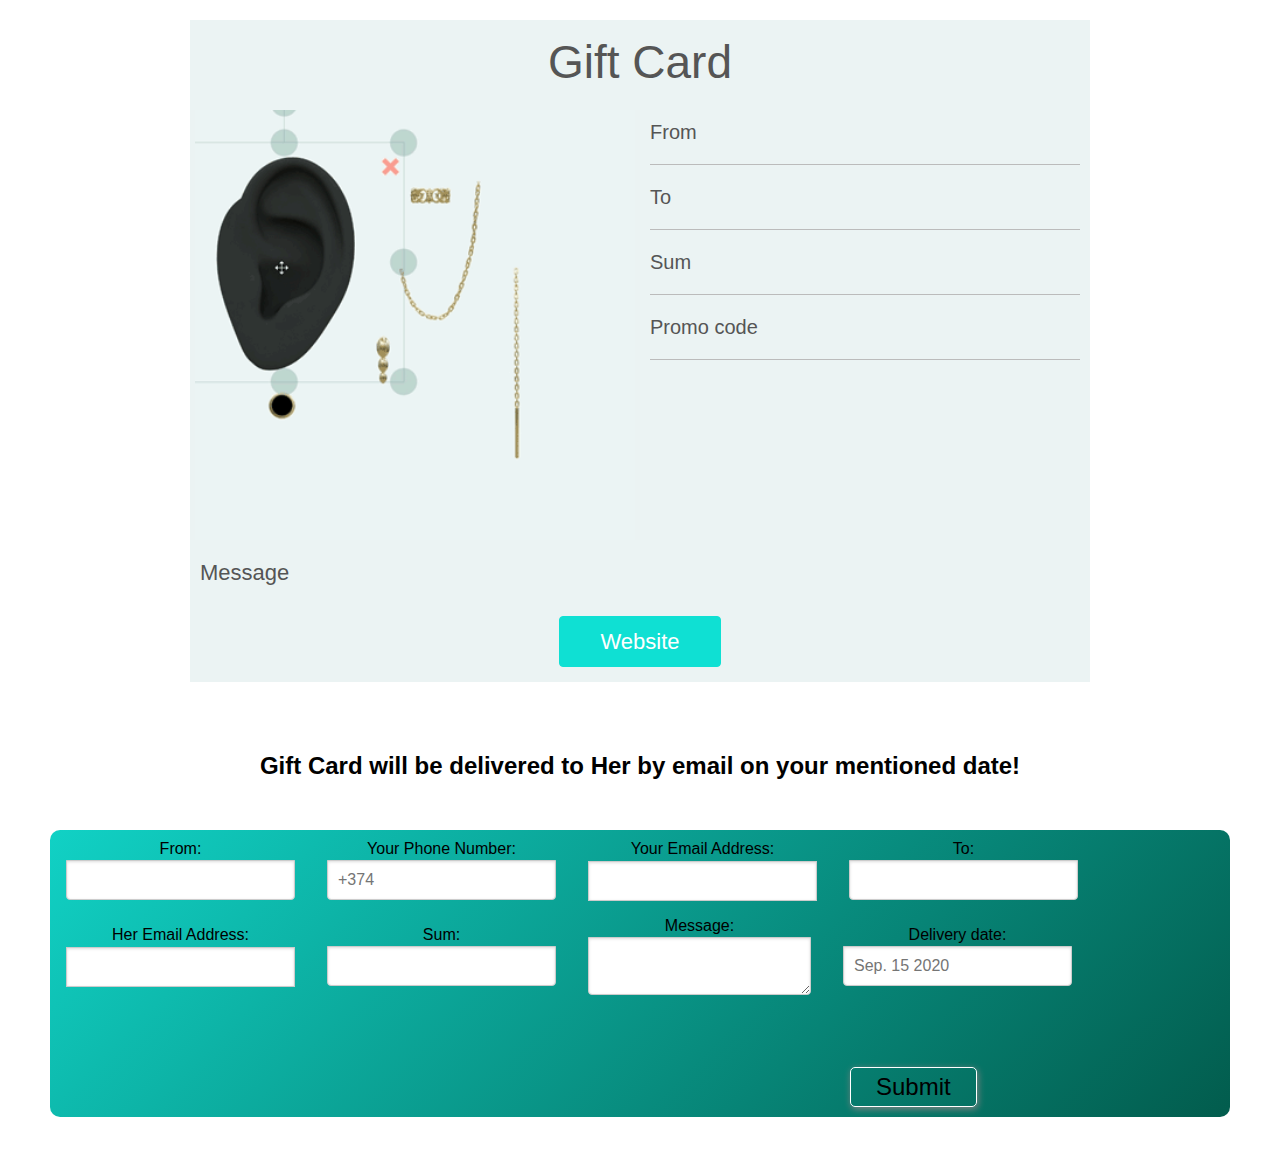
==== giftcard.html @ f05eaa5f "o" ====
<html xmlns="http://www.w3.org/1999/xhtml" xmlns:o="urn:schemas-microsoft-com:office:office"
    xmlns:v="urn:schemas-microsoft-com:vml">

<head>
    <!--[if gte mso 9]><xml><o:OfficeDocumentSettings><o:AllowPNG/><o:PixelsPerInch>96</o:PixelsPerInch></o:OfficeDocumentSettings></xml><![endif]-->
    <meta content="text/html; charset=utf-8" http-equiv="Content-Type">
    <meta content="width=device-width" name="viewport">
    <!--[if !mso]><!-->
    <meta content="IE=edge" http-equiv="X-UA-Compatible">
    <link rel="shortcut icon" type="image/png" href="image/logo1.png">
    <!--<![endif]-->
    <title>Gift Card</title>
    <!--[if !mso]><!-->
    <!--<![endif]-->
    <style type="text/css">
        body {
            margin: 0;
            padding: 0;
        }

        table,
        td,
        tr {
            vertical-align: top;
            border-collapse: collapse;
        }

        * {
            line-height: inherit;
        }

        a[x-apple-data-detectors=true] {
            color: inherit !important;
            text-decoration: none !important;
        }
    </style>
    <style id="media-query" type="text/css">
        @media (max-width: 920px) {

            .block-grid,
            .col {
                min-width: 320px !important;
                max-width: 100% !important;
                display: block !important;
            }

            .block-grid {
                width: 100% !important;
            }

            .col {
                width: 100% !important;
            }

            .col>div {
                margin: 0 auto;
            }

            img.fullwidth,
            img.fullwidthOnMobile {
                max-width: 100% !important;
            }

            .no-stack .col {
                min-width: 0 !important;
                display: table-cell !important;
            }

            .no-stack.two-up .col {
                width: 50% !important;
            }

            .no-stack .col.num4 {
                width: 33% !important;
            }

            .no-stack .col.num8 {
                width: 66% !important;
            }

            .no-stack .col.num4 {
                width: 33% !important;
            }

            .no-stack .col.num3 {
                width: 25% !important;
            }

            .no-stack .col.num6 {
                width: 50% !important;
            }

            .no-stack .col.num9 {
                width: 75% !important;
            }

            .video-block {
                max-width: none !important;
            }

            .mobile_hide {
                min-height: 0px;
                max-height: 0px;
                max-width: 0px;
                display: none;
                overflow: hidden;
                font-size: 0px;
            }

            .desktop_hide {
                display: block !important;
                max-height: none !important;
            }
        }
    </style>
</head>

<body class="clean-body"
    style="margin: 20px 0px 0px 0px ; padding: 0; -webkit-text-size-adjust: 100%; background-color: transparent;">
    <!--[if IE]><div class="ie-browser"><![endif]-->
    <table bgcolor="transparent" cellpadding="0" cellspacing="0" class="nl-container" role="presentation"
        style="table-layout: fixed; vertical-align: top; min-width: 320px; Margin: 0 auto; border-spacing: 0; border-collapse: collapse; mso-table-lspace: 0pt; mso-table-rspace: 0pt; background-color: transparent; width: 100%;"
        valign="top" width="100%">
        <tbody>
            <tr style="vertical-align: top;" valign="top">
                <td style="word-break: break-word; vertical-align: top;" valign="top">
                    <!--[if (mso)|(IE)]><table width="100%" cellpadding="0" cellspacing="0" border="0"><tr><td align="center" style="background-color:transparent"><![endif]-->
                    <div style="background-color:transparent;">
                        <div class="block-grid"
                            style="Margin: 0 auto; min-width: 320px; max-width: 900px; overflow-wrap: break-word; word-wrap: break-word; word-break: break-word; background-color: #ebf3f3;">
                            <div style="border-collapse: collapse;display: table;width: 100%;background-color:#ebf3f3;">
                                <!--[if (mso)|(IE)]><table width="100%" cellpadding="0" cellspacing="0" border="0" style="background-color:transparent;"><tr><td align="center"><table cellpadding="0" cellspacing="0" border="0" style="width:900px"><tr class="layout-full-width" style="background-color:#ebf3f3"><![endif]-->
                                <!--[if (mso)|(IE)]><td align="center" width="900" style="background-color:#ebf3f3;width:900px; border-top: 0px solid transparent; border-left: 0px solid transparent; border-bottom: 0px solid transparent; border-right: 0px solid transparent;" valign="top"><table width="100%" cellpadding="0" cellspacing="0" border="0"><tr><td style="padding-right: 0px; padding-left: 0px; padding-top:5px; padding-bottom:5px;"><![endif]-->
                                <div class="col num12"
                                    style="min-width: 320px; max-width: 900px; display: table-cell; vertical-align: top; width: 900px;">
                                    <div style="width:100% !important;">
                                        <!--[if (!mso)&(!IE)]><!-->
                                        <div
                                            style="border-top:0px solid transparent; border-left:0px solid transparent; border-bottom:0px solid transparent; border-right:0px solid transparent; padding-top:5px; padding-bottom:5px; padding-right: 0px; padding-left: 0px;">
                                            <!--<![endif]-->
                                            <!--[if mso]><table width="100%" cellpadding="0" cellspacing="0" border="0"><tr><td style="padding-right: 10px; padding-left: 10px; padding-top: 10px; padding-bottom: 10px; font-family: Arial, sans-serif"><![endif]-->
                                            <div
                                                style="color:#555555;font-family:Arial, Helvetica Neue, Helvetica, sans-serif;line-height:1.2;padding-top:10px;padding-right:10px;padding-bottom:10px;padding-left:10px;">
                                                <div
                                                    style="line-height: 1.2; font-size: 12px; color: #555555; font-family: Arial, Helvetica Neue, Helvetica, sans-serif; mso-line-height-alt: 14px;">
                                                    <p
                                                        style="font-size: 46px; line-height: 1.2; word-break: break-word; text-align: center; mso-line-height-alt: 55px; margin: 0;">
                                                        <span style="font-size: 46px;">Gift Card</span></p>
                                                </div>
                                            </div>
                                            <!--[if mso]></td></tr></table><![endif]-->
                                            <!--[if (!mso)&(!IE)]><!-->
                                        </div>
                                        <!--<![endif]-->
                                    </div>
                                </div>
                                <!--[if (mso)|(IE)]></td></tr></table><![endif]-->
                                <!--[if (mso)|(IE)]></td></tr></table></td></tr></table><![endif]-->
                            </div>
                        </div>
                    </div>
                    <div style="background-color:transparent;">
                        <div class="block-grid two-up"
                            style="Margin: 0 auto; min-width: 320px; max-width: 900px; overflow-wrap: break-word; word-wrap: break-word; word-break: break-word; background-color: #ebf3f3;">
                            <div style="border-collapse: collapse;display: table;width: 100%;background-color:#ebf3f3;">
                                <!--[if (mso)|(IE)]><table width="100%" cellpadding="0" cellspacing="0" border="0" style="background-color:transparent;"><tr><td align="center"><table cellpadding="0" cellspacing="0" border="0" style="width:900px"><tr class="layout-full-width" style="background-color:#ebf3f3"><![endif]-->
                                <!--[if (mso)|(IE)]><td align="center" width="450" style="background-color:#ebf3f3;width:450px; border-top: 0px solid #26FCB2; border-left: 0px solid #26FCB2; border-bottom: 0px solid #26FCB2; border-right: 0px solid #26FCB2;" valign="top"><table width="100%" cellpadding="0" cellspacing="0" border="0"><tr><td style="padding-right: 5px; padding-left: 5px; padding-top:5px; padding-bottom:5px;"><![endif]-->
                                <div class="col num6"
                                    style="min-width: 320px; max-width: 450px; display: table-cell; vertical-align: top; width: 450px;">
                                    <div style="width:100% !important;">
                                        <!--[if (!mso)&(!IE)]><!-->
                                        <div
                                            style="border-top:0px solid #26FCB2; border-left:0px solid #26FCB2; border-bottom:0px solid #26FCB2; border-right:0px solid #26FCB2; padding-top:5px; padding-bottom:5px; padding-right: 5px; padding-left: 5px;">
                                            <!--<![endif]-->
                                            <div align="center" class="img-container center fixedwidth"
                                                style="padding-right: 0px;padding-left: 0px;">
                                                <!--[if mso]><table width="100%" cellpadding="0" cellspacing="0" border="0"><tr style="line-height:0px"><td style="padding-right: 0px;padding-left: 0px;" align="center"><![endif]--><img
                                                    align="center" alt="Alternate text" border="0"
                                                    class="center fixedwidth" src="image/tutor.gif"
                                                    style="text-decoration: none; -ms-interpolation-mode: bicubic; height: auto; border: 0; width: 100%; max-width: 440px; display: block;"
                                                    title="Alternate text" width="440">
                                                <!--[if mso]></td></tr></table><![endif]-->
                                            </div>
                                            <!--[if (!mso)&(!IE)]><!-->
                                        </div>
                                        <!--<![endif]-->
                                    </div>
                                </div>
                                <!--[if (mso)|(IE)]></td></tr></table><![endif]-->
                                <!--[if (mso)|(IE)]></td><td align="center" width="450" style="background-color:#ebf3f3;width:450px; border-top: 0px solid transparent; border-left: 0px solid transparent; border-bottom: 0px solid transparent; border-right: 0px solid transparent;" valign="top"><table width="100%" cellpadding="0" cellspacing="0" border="0"><tr><td style="padding-right: 0px; padding-left: 0px; padding-top:5px; padding-bottom:5px;"><![endif]-->
                                <div class="col num6"
                                    style="min-width: 320px; max-width: 450px; display: table-cell; vertical-align: top; width: 450px;">
                                    <div style="width:100% !important;">
                                        <!--[if (!mso)&(!IE)]><!-->
                                        <div
                                            style="border-top:0px solid transparent; border-left:0px solid transparent; border-bottom:0px solid transparent; border-right:0px solid transparent; padding-top:5px; padding-bottom:5px; padding-right: 0px; padding-left: 0px;">
                                            <!--<![endif]-->
                                            <!--[if mso]><table width="100%" cellpadding="0" cellspacing="0" border="0"><tr><td style="padding-right: 10px; padding-left: 10px; padding-top: 10px; padding-bottom: 10px; font-family: Arial, sans-serif"><![endif]-->
                                            <div
                                                style="color:#555555;font-family:Arial, Helvetica Neue, Helvetica, sans-serif;line-height:1.2;padding-top:10px;padding-right:10px;padding-bottom:10px;padding-left:10px;">
                                                <div
                                                    style="line-height: 1.2; font-size: 12px; color: #555555; font-family: Arial, Helvetica Neue, Helvetica, sans-serif; mso-line-height-alt: 14px;">
                                                    <p id="from"
                                                        style="font-size: 20px; line-height: 1.2; word-break: break-word; mso-line-height-alt: 24px; margin: 0;">
                                                        <span style="font-size: 20px;">From&nbsp;</span> &nbsp; &nbsp;
                                                    </p>
                                                </div>
                                            </div>
                                            <!--[if mso]></td></tr></table><![endif]-->
                                            <table border="0" cellpadding="0" cellspacing="0" class="divider"
                                                role="presentation"
                                                style="table-layout: fixed; vertical-align: top; border-spacing: 0; border-collapse: collapse; mso-table-lspace: 0pt; mso-table-rspace: 0pt; min-width: 100%; -ms-text-size-adjust: 100%; -webkit-text-size-adjust: 100%;"
                                                valign="top" width="100%">
                                                <tbody>
                                                    <tr style="vertical-align: top;" valign="top">
                                                        <td class="divider_inner"
                                                            style="word-break: break-word; vertical-align: top; min-width: 100%; -ms-text-size-adjust: 100%; -webkit-text-size-adjust: 100%; padding-top: 10px; padding-right: 10px; padding-bottom: 10px; padding-left: 10px;"
                                                            valign="top">
                                                            <table align="center" border="0" cellpadding="0"
                                                                cellspacing="0" class="divider_content"
                                                                role="presentation"
                                                                style="table-layout: fixed; vertical-align: top; border-spacing: 0; border-collapse: collapse; mso-table-lspace: 0pt; mso-table-rspace: 0pt; border-top: 1px solid #BBBBBB; width: 100%;"
                                                                valign="top" width="100%">
                                                                <tbody>
                                                                    <tr style="vertical-align: top;" valign="top">
                                                                        <td style="word-break: break-word; vertical-align: top; -ms-text-size-adjust: 100%; -webkit-text-size-adjust: 100%;"
                                                                            valign="top"><span></span></td>
                                                                    </tr>
                                                                </tbody>
                                                            </table>
                                                        </td>
                                                    </tr>
                                                </tbody>
                                            </table>
                                            <!--[if mso]><table width="100%" cellpadding="0" cellspacing="0" border="0"><tr><td style="padding-right: 10px; padding-left: 10px; padding-top: 10px; padding-bottom: 10px; font-family: Arial, sans-serif"><![endif]-->
                                            <div
                                                style="color:#555555;font-family:Arial, Helvetica Neue, Helvetica, sans-serif;line-height:1.2;padding-top:10px;padding-right:10px;padding-bottom:10px;padding-left:10px;">
                                                <div
                                                    style="line-height: 1.2; font-size: 12px; color: #555555; font-family: Arial, Helvetica Neue, Helvetica, sans-serif; mso-line-height-alt: 14px;">
                                                    <p id="to"
                                                        style="font-size: 20px; line-height: 1.2; word-break: break-word; mso-line-height-alt: 24px; margin: 0;">
                                                        <span style="font-size: 20px;">To</span></p>
                                                </div>
                                            </div>
                                            <!--[if mso]></td></tr></table><![endif]-->
                                            <table border="0" cellpadding="0" cellspacing="0" class="divider"
                                                role="presentation"
                                                style="table-layout: fixed; vertical-align: top; border-spacing: 0; border-collapse: collapse; mso-table-lspace: 0pt; mso-table-rspace: 0pt; min-width: 100%; -ms-text-size-adjust: 100%; -webkit-text-size-adjust: 100%;"
                                                valign="top" width="100%">
                                                <tbody>
                                                    <tr style="vertical-align: top;" valign="top">
                                                        <td class="divider_inner"
                                                            style="word-break: break-word; vertical-align: top; min-width: 100%; -ms-text-size-adjust: 100%; -webkit-text-size-adjust: 100%; padding-top: 10px; padding-right: 10px; padding-bottom: 10px; padding-left: 10px;"
                                                            valign="top">
                                                            <table align="center" border="0" cellpadding="0"
                                                                cellspacing="0" class="divider_content"
                                                                role="presentation"
                                                                style="table-layout: fixed; vertical-align: top; border-spacing: 0; border-collapse: collapse; mso-table-lspace: 0pt; mso-table-rspace: 0pt; border-top: 1px solid #BBBBBB; width: 100%;"
                                                                valign="top" width="100%">
                                                                <tbody>
                                                                    <tr style="vertical-align: top;" valign="top">
                                                                        <td style="word-break: break-word; vertical-align: top; -ms-text-size-adjust: 100%; -webkit-text-size-adjust: 100%;"
                                                                            valign="top"><span></span></td>
                                                                    </tr>
                                                                </tbody>
                                                            </table>
                                                        </td>
                                                    </tr>
                                                </tbody>
                                            </table>
                                            <!--[if mso]><table width="100%" cellpadding="0" cellspacing="0" border="0"><tr><td style="padding-right: 10px; padding-left: 10px; padding-top: 10px; padding-bottom: 10px; font-family: Arial, sans-serif"><![endif]-->
                                            <div
                                                style="color:#555555;font-family:Arial, Helvetica Neue, Helvetica, sans-serif;line-height:1.2;padding-top:10px;padding-right:10px;padding-bottom:10px;padding-left:10px;">
                                                <div
                                                    style="line-height: 1.2; font-size: 12px; color: #555555; font-family: Arial, Helvetica Neue, Helvetica, sans-serif; mso-line-height-alt: 14px;">
                                                    <p id="giftsum"
                                                        style="font-size: 20px; line-height: 1.2; word-break: break-word; mso-line-height-alt: 24px; margin: 0;">
                                                        <span style="font-size: 20px;">Sum</span></p>
                                                </div>
                                            </div>
                                            <!--[if mso]></td></tr></table><![endif]-->
                                            <table border="0" cellpadding="0" cellspacing="0" class="divider"
                                                role="presentation"
                                                style="table-layout: fixed; vertical-align: top; border-spacing: 0; border-collapse: collapse; mso-table-lspace: 0pt; mso-table-rspace: 0pt; min-width: 100%; -ms-text-size-adjust: 100%; -webkit-text-size-adjust: 100%;"
                                                valign="top" width="100%">
                                                <tbody>
                                                    <tr style="vertical-align: top;" valign="top">
                                                        <td class="divider_inner"
                                                            style="word-break: break-word; vertical-align: top; min-width: 100%; -ms-text-size-adjust: 100%; -webkit-text-size-adjust: 100%; padding-top: 10px; padding-right: 10px; padding-bottom: 10px; padding-left: 10px;"
                                                            valign="top">
                                                            <table align="center" border="0" cellpadding="0"
                                                                cellspacing="0" class="divider_content"
                                                                role="presentation"
                                                                style="table-layout: fixed; vertical-align: top; border-spacing: 0; border-collapse: collapse; mso-table-lspace: 0pt; mso-table-rspace: 0pt; border-top: 1px solid #BBBBBB; width: 100%;"
                                                                valign="top" width="100%">
                                                                <tbody>
                                                                    <tr style="vertical-align: top;" valign="top">
                                                                        <td style="word-break: break-word; vertical-align: top; -ms-text-size-adjust: 100%; -webkit-text-size-adjust: 100%;"
                                                                            valign="top"><span></span></td>
                                                                    </tr>
                                                                </tbody>
                                                            </table>
                                                        </td>
                                                    </tr>
                                                </tbody>
                                            </table>
                                            <!--[if mso]><table width="100%" cellpadding="0" cellspacing="0" border="0"><tr><td style="padding-right: 10px; padding-left: 10px; padding-top: 10px; padding-bottom: 10px; font-family: Arial, sans-serif"><![endif]-->
                                            <div
                                                style="color:#555555;font-family:Arial, Helvetica Neue, Helvetica, sans-serif;line-height:1.2;padding-top:10px;padding-right:10px;padding-bottom:10px;padding-left:10px;">
                                                <div
                                                    style="line-height: 1.2; font-size: 12px; color: #555555; font-family: Arial, Helvetica Neue, Helvetica, sans-serif; mso-line-height-alt: 14px;">
                                                    <p id="giftcode"
                                                        style="font-size: 20px; line-height: 1.2; word-break: break-word; mso-line-height-alt: 24px; margin: 0;">
                                                        <span style="font-size: 20px;">Promo code</span></p>
                                                </div>
                                            </div>
                                            <!--[if mso]></td></tr></table><![endif]-->
                                            <table border="0" cellpadding="0" cellspacing="0" class="divider"
                                                role="presentation"
                                                style="table-layout: fixed; vertical-align: top; border-spacing: 0; border-collapse: collapse; mso-table-lspace: 0pt; mso-table-rspace: 0pt; min-width: 100%; -ms-text-size-adjust: 100%; -webkit-text-size-adjust: 100%;"
                                                valign="top" width="100%">
                                                <tbody>
                                                    <tr style="vertical-align: top;" valign="top">
                                                        <td class="divider_inner"
                                                            style="word-break: break-word; vertical-align: top; min-width: 100%; -ms-text-size-adjust: 100%; -webkit-text-size-adjust: 100%; padding-top: 10px; padding-right: 10px; padding-bottom: 10px; padding-left: 10px;"
                                                            valign="top">
                                                            <table align="center" border="0" cellpadding="0"
                                                                cellspacing="0" class="divider_content"
                                                                role="presentation"
                                                                style="table-layout: fixed; vertical-align: top; border-spacing: 0; border-collapse: collapse; mso-table-lspace: 0pt; mso-table-rspace: 0pt; border-top: 1px solid #BBBBBB; width: 100%;"
                                                                valign="top" width="100%">
                                                                <tbody>
                                                                    <tr style="vertical-align: top;" valign="top">
                                                                        <td style="word-break: break-word; vertical-align: top; -ms-text-size-adjust: 100%; -webkit-text-size-adjust: 100%;"
                                                                            valign="top"><span></span></td>
                                                                    </tr>
                                                                </tbody>
                                                            </table>
                                                        </td>
                                                    </tr>
                                                </tbody>
                                            </table>
                                            <!--[if (!mso)&(!IE)]><!-->
                                        </div>
                                        <!--<![endif]-->
                                    </div>
                                </div>
                                <!--[if (mso)|(IE)]></td></tr></table><![endif]-->
                                <!--[if (mso)|(IE)]></td></tr></table></td></tr></table><![endif]-->
                            </div>
                        </div>
                    </div>
                    <div style="background-color:transparent;">
                        <div class="block-grid"
                            style="Margin: 0 auto; min-width: 320px; max-width: 900px; overflow-wrap: break-word; word-wrap: break-word; word-break: break-word; background-color: #ebf3f3;">
                            <div style="border-collapse: collapse;display: table;width: 100%;background-color:#ebf3f3;">
                                <!--[if (mso)|(IE)]><table width="100%" cellpadding="0" cellspacing="0" border="0" style="background-color:transparent;"><tr><td align="center"><table cellpadding="0" cellspacing="0" border="0" style="width:900px"><tr class="layout-full-width" style="background-color:#ebf3f3"><![endif]-->
                                <!--[if (mso)|(IE)]><td align="center" width="900" style="background-color:#ebf3f3;width:900px; border-top: 0px solid transparent; border-left: 0px solid transparent; border-bottom: 0px solid transparent; border-right: 0px solid transparent;" valign="top"><table width="100%" cellpadding="0" cellspacing="0" border="0"><tr><td style="padding-right: 0px; padding-left: 0px; padding-top:5px; padding-bottom:5px;"><![endif]-->
                                <div class="col num12"
                                    style="min-width: 320px; max-width: 900px; display: table-cell; vertical-align: top; width: 900px;">
                                    <div style="width:100% !important;">
                                        <!--[if (!mso)&(!IE)]><!-->
                                        <div
                                            style="border-top:0px solid transparent; border-left:0px solid transparent; border-bottom:0px solid transparent; border-right:0px solid transparent; padding-top:5px; padding-bottom:5px; padding-right: 0px; padding-left: 0px;">
                                            <!--<![endif]-->
                                            <!--[if mso]><table width="100%" cellpadding="0" cellspacing="0" border="0"><tr><td style="padding-right: 10px; padding-left: 10px; padding-top: 10px; padding-bottom: 10px; font-family: Arial, sans-serif"><![endif]-->
                                            <div
                                                style="color:#555555;font-family:Arial, Helvetica Neue, Helvetica, sans-serif;line-height:1.2;padding-top:10px;padding-right:10px;padding-bottom:10px;padding-left:10px;">
                                                <div
                                                    style="line-height: 1.2; font-size: 12px; color: #555555; font-family: Arial, Helvetica Neue, Helvetica, sans-serif; mso-line-height-alt: 14px;">
                                                    <p id="yourmessage"
                                                        style="font-size: 22px; line-height: 1.2; word-break: break-word; mso-line-height-alt: 26px; margin: 0;">
                                                        <span style="font-size: 22px;">Message</span></p>
                                                </div>
                                            </div>
                                            <!--[if mso]></td></tr></table><![endif]-->
                                            <!--[if (!mso)&(!IE)]><!-->
                                        </div>
                                        <!--<![endif]-->
                                    </div>
                                </div>
                                <!--[if (mso)|(IE)]></td></tr></table><![endif]-->
                                <!--[if (mso)|(IE)]></td></tr></table></td></tr></table><![endif]-->
                            </div>
                        </div>
                    </div>
                    <div style="background-color:transparent;">
                        <div class="block-grid"
                            style="Margin: 0 auto; min-width: 320px; max-width: 900px; overflow-wrap: break-word; word-wrap: break-word; word-break: break-word; background-color: #ebf3f3;">
                            <div style="border-collapse: collapse;display: table;width: 100%;background-color:#ebf3f3;">
                                <!--[if (mso)|(IE)]><table width="100%" cellpadding="0" cellspacing="0" border="0" style="background-color:transparent;"><tr><td align="center"><table cellpadding="0" cellspacing="0" border="0" style="width:900px"><tr class="layout-full-width" style="background-color:#ebf3f3"><![endif]-->
                                <!--[if (mso)|(IE)]><td align="center" width="900" style="background-color:#ebf3f3;width:900px; border-top: 0px solid transparent; border-left: 0px solid transparent; border-bottom: 0px solid transparent; border-right: 0px solid transparent;" valign="top"><table width="100%" cellpadding="0" cellspacing="0" border="0"><tr><td style="padding-right: 0px; padding-left: 0px; padding-top:5px; padding-bottom:5px;"><![endif]-->
                                <div class="col num12"
                                    style="min-width: 320px; max-width: 900px; display: table-cell; vertical-align: top; width: 900px;">
                                    <div style="width:100% !important;">
                                        <!--[if (!mso)&(!IE)]><!-->
                                        <div
                                            style="border-top:0px solid transparent; border-left:0px solid transparent; border-bottom:0px solid transparent; border-right:0px solid transparent; padding-top:5px; padding-bottom:5px; padding-right: 0px; padding-left: 0px;">
                                            <!--<![endif]-->
                                            <div align="center" class="button-container"
                                                style="padding-top:10px;padding-right:10px;padding-bottom:10px;padding-left:10px;">
                                                <!--[if mso]><table width="100%" cellpadding="0" cellspacing="0" border="0" style="border-spacing: 0; border-collapse: collapse; mso-table-lspace:0pt; mso-table-rspace:0pt;"><tr><td style="padding-top: 10px; padding-right: 10px; padding-bottom: 10px; padding-left: 10px" align="center"><v:roundrect xmlns:v="urn:schemas-microsoft-com:vml" xmlns:w="urn:schemas-microsoft-com:office:word" href="https://profinejewelry.com/" style="height:36.75pt; width:180.75pt; v-text-anchor:middle;" arcsize="9%" stroke="false" fillcolor="#0fe0d3"><w:anchorlock/><v:textbox inset="0,0,0,0"><center style="color:#ffffff; font-family:Arial, sans-serif; font-size:22px"><![endif]--><a
                                                    href="https://profinejewelry.com/"
                                                    style="-webkit-text-size-adjust: none; text-decoration: none; display: inline-block; color: #ffffff; background-color: #0fe0d3; border-radius: 4px; -webkit-border-radius: 4px; -moz-border-radius: 4px; width: auto; width: auto; border-top: 1px solid #0fe0d3; border-right: 1px solid #0fe0d3; border-bottom: 1px solid #0fe0d3; border-left: 1px solid #0fe0d3; padding-top: 5px; padding-bottom: 5px; font-family: Arial, Helvetica Neue, Helvetica, sans-serif; text-align: center; mso-border-alt: none; word-break: keep-all;"
                                                    target="_blank"><span
                                                        style="padding-left:40px;padding-right:40px;font-size:22px;display:inline-block;"><span
                                                            style="font-size: 16px; line-height: 1.8; word-break: break-word; mso-line-height-alt: 29px;"><span
                                                                data-mce-style="font-size: 22px; line-height: 39px;"
                                                                style="font-size: 22px; line-height: 39px;">Website</span></span></span></a>
                                                <!--[if mso]></center></v:textbox></v:roundrect></td></tr></table><![endif]-->
                                            </div>
                                            <!--[if (!mso)&(!IE)]><!-->
                                        </div>
                                        <!--<![endif]-->
                                    </div>
                                </div>
                                <!--[if (mso)|(IE)]></td></tr></table><![endif]-->
                                <!--[if (mso)|(IE)]></td></tr></table></td></tr></table><![endif]-->
                            </div>
                        </div>
                    </div>
                    <!--[if (mso)|(IE)]></td></tr></table><![endif]-->
                </td>
            </tr>
        </tbody>
    </table>
    <!--[if (IE)]></div><![endif]-->

</body>

</html>





<h2 class="heading">Gift Card will be delivered to Her by email on your mentioned date!</h2>

<!-- START HERE -->

<link rel="stylesheet" href="pure.css">
<link rel="stylesheet" href="styleformsubmission.css">



<form id="theFormID" class="gform pure-form pure-form-stacked" method="POST" data-email="profine.digital@gmail.com"
    action="https://script.google.com/macros/s/AKfycbyuOyJ_NfCcX8N9zmJelPk4fYaQnLzEe_yr_eUPcQ/exec">


    <!-- change the form action to your script url -->




    <div class="form-elements">




        <fieldset class="pure-group">
            <label for="sender">From: </label>
            <input id="sender" name="sender" required placeholder="  " />
        </fieldset>

        <fieldset class="pure-group">
            <label for="sender phone">Your Phone Number: </label>
            <input id="sender phone" name="sender phone" required placeholder="+374  " />
        </fieldset>

        <fieldset class="pure-group">
            <label for="sender email">Your Email Address:</label>
            <input id="sender email" name="sender email" type="email" value="" required placeholder=" " />
            <span class="email-invalid" style="display:none">
                Must be a valid email address</span>
        </fieldset>



        <fieldset class="pure-group">
            <label for="recipient">To: </label>
            <input id="recipient" name="recipient" required placeholder="  " />
        </fieldset>



        <fieldset class="pure-group">
            <label for="recipient email">Her Email Address:</label>
            <input id="recipient email" name="recipient email" type="email" value="" required placeholder=" " />
            <span class="email-invalid" style="display:none">
                Must be a valid email address</span>
        </fieldset>





        <fieldset class="pure-group">
            <label for="sum">Sum: </label>
            <input id="sum" name="sum" required placeholder="" />
        </fieldset>

        <fieldset class="pure-group hidden">
            <label for="giftpromocode">Gift promo code: </label>
            <input id="giftpromocode" name="giftpromocode" placeholder="" />
        </fieldset>

        <fieldset class="pure-group">
            <label for="message">Message: </label>
            <textarea id="message" name="message" placeholder=""></textarea>
        </fieldset>





        <fieldset class="pure-group">
            <label for="delivery date">Delivery date: </label>
            <input id="delivery date" name="delivery date" required placeholder="Sep. 15 2020 "></input>
        </fieldset>










        <button id="submitpromo" class="">
            Submit</button>
    </div>

    <!-- Customise the Thankyou Message People See when they submit the form: -->
    <div class="thankyou_message" style="display:none;">
        <h2 class="heading"><em>Thanks</em> for using our service!
            We will get back to you soon with payment method information!</h2>
    </div>

</form>

<!-- Submit the Form to Google Using "AJAX" -->
<script data-cfasync="false" type="text/javascript" src="giftcard-submission-handler.js"></script>


<!-- END -->






</body>

</html>
---- pure.css ----
/*!
Pure v1.0.0
Copyright 2013 Yahoo!
Licensed under the BSD License.
https://github.com/yahoo/pure/blob/master/LICENSE.md
*/
/*!
normalize.css v^3.0 | MIT License | git.io/normalize
Copyright (c) Nicolas Gallagher and Jonathan Neal
*/
/*! normalize.css v3.0.3 | MIT License | github.com/necolas/normalize.css */.pure-button:focus,a:active,a:hover{outline:0}.pure-table,table{border-collapse:collapse;border-spacing:0}html{font-family:sans-serif;-ms-text-size-adjust:100%;-webkit-text-size-adjust:100%}body{margin:0}article,aside,details,figcaption,figure,footer,header,hgroup,main,menu,nav,section,summary{display:block}audio,canvas,progress,video{display:inline-block;vertical-align:baseline}audio:not([controls]){display:none;height:0}[hidden],template{display:none}a{background-color:transparent}abbr[title]{border-bottom:1px dotted}b,optgroup,strong{font-weight:700}dfn{font-style:italic}h1{font-size:2em;margin:.67em 0}mark{background:#ff0;color:#000}small{font-size:80%}sub,sup{font-size:75%;line-height:0;position:relative;vertical-align:baseline}sup{top:-.5em}sub{bottom:-.25em}img{border:0}svg:not(:root){overflow:hidden}figure{margin:1em 40px}hr{box-sizing:content-box;height:0}pre,textarea{overflow:auto}code,kbd,pre,samp{font-family:monospace,monospace;font-size:1em}button,input,optgroup,select,textarea{color:inherit;font:inherit;margin:0}.pure-button,input{line-height:normal}button{overflow:visible}button,select{text-transform:none}button,html input[type=button],input[type=reset],input[type=submit]{-webkit-appearance:button;cursor:pointer}button[disabled],html input[disabled]{cursor:default}button::-moz-focus-inner,input::-moz-focus-inner{border:0;padding:0}input[type=checkbox],input[type=radio]{box-sizing:border-box;padding:0}input[type=number]::-webkit-inner-spin-button,input[type=number]::-webkit-outer-spin-button{height:auto}input[type=search]{-webkit-appearance:textfield;box-sizing:content-box}.pure-button,.pure-form input:not([type]),.pure-menu{box-sizing:border-box}input[type=search]::-webkit-search-cancel-button,input[type=search]::-webkit-search-decoration{-webkit-appearance:none}fieldset{border:1px solid silver;margin:0 2px;padding:.35em .625em .75em}legend,td,th{padding:0}legend{border:0}.hidden,[hidden]{display:none!important}.pure-img{max-width:100%;height:auto;display:block}.pure-g{letter-spacing:-.31em;text-rendering:optimizespeed;font-family:FreeSans,Arimo,"Droid Sans",Helvetica,Arial,sans-serif;display:-webkit-box;display:-webkit-flex;display:-ms-flexbox;display:flex;-webkit-flex-flow:row wrap;-ms-flex-flow:row wrap;flex-flow:row wrap;-webkit-align-content:flex-start;-ms-flex-line-pack:start;align-content:flex-start}@media all and (-ms-high-contrast:none),(-ms-high-contrast:active){table .pure-g{display:block}}.opera-only :-o-prefocus,.pure-g{word-spacing:-.43em}.pure-u,.pure-u-1,.pure-u-1-1,.pure-u-1-12,.pure-u-1-2,.pure-u-1-24,.pure-u-1-3,.pure-u-1-4,.pure-u-1-5,.pure-u-1-6,.pure-u-1-8,.pure-u-10-24,.pure-u-11-12,.pure-u-11-24,.pure-u-12-24,.pure-u-13-24,.pure-u-14-24,.pure-u-15-24,.pure-u-16-24,.pure-u-17-24,.pure-u-18-24,.pure-u-19-24,.pure-u-2-24,.pure-u-2-3,.pure-u-2-5,.pure-u-20-24,.pure-u-21-24,.pure-u-22-24,.pure-u-23-24,.pure-u-24-24,.pure-u-3-24,.pure-u-3-4,.pure-u-3-5,.pure-u-3-8,.pure-u-4-24,.pure-u-4-5,.pure-u-5-12,.pure-u-5-24,.pure-u-5-5,.pure-u-5-6,.pure-u-5-8,.pure-u-6-24,.pure-u-7-12,.pure-u-7-24,.pure-u-7-8,.pure-u-8-24,.pure-u-9-24{letter-spacing:normal;word-spacing:normal;vertical-align:top;text-rendering:auto;display:inline-block;zoom:1}.pure-g [class*=pure-u]{font-family:sans-serif}.pure-u-1-24{width:4.1667%}.pure-u-1-12,.pure-u-2-24{width:8.3333%}.pure-u-1-8,.pure-u-3-24{width:12.5%}.pure-u-1-6,.pure-u-4-24{width:16.6667%}.pure-u-1-5{width:20%}.pure-u-5-24{width:20.8333%}.pure-u-1-4,.pure-u-6-24{width:25%}.pure-u-7-24{width:29.1667%}.pure-u-1-3,.pure-u-8-24{width:33.3333%}.pure-u-3-8,.pure-u-9-24{width:37.5%}.pure-u-2-5{width:40%}.pure-u-10-24,.pure-u-5-12{width:41.6667%}.pure-u-11-24{width:45.8333%}.pure-u-1-2,.pure-u-12-24{width:50%}.pure-u-13-24{width:54.1667%}.pure-u-14-24,.pure-u-7-12{width:58.3333%}.pure-u-3-5{width:60%}.pure-u-15-24,.pure-u-5-8{width:62.5%}.pure-u-16-24,.pure-u-2-3{width:66.6667%}.pure-u-17-24{width:70.8333%}.pure-u-18-24,.pure-u-3-4{width:75%}.pure-u-19-24{width:79.1667%}.pure-u-4-5{width:80%}.pure-u-20-24,.pure-u-5-6{width:83.3333%}.pure-u-21-24,.pure-u-7-8{width:87.5%}.pure-u-11-12,.pure-u-22-24{width:91.6667%}.pure-u-23-24{width:95.8333%}.pure-u-1,.pure-u-1-1,.pure-u-24-24,.pure-u-5-5{width:100%}.pure-button{display:inline-block;zoom:1;white-space:nowrap;vertical-align:middle;text-align:center;cursor:pointer;-webkit-user-drag:none;-webkit-user-select:none;-moz-user-select:none;-ms-user-select:none;user-select:none}.pure-button::-moz-focus-inner{padding:0;border:0}.pure-button-group{letter-spacing:-.31em;text-rendering:optimizespeed}.opera-only :-o-prefocus,.pure-button-group{word-spacing:-.43em}.pure-button{font-family:inherit;font-size:100%;padding:.5em 1em;color:#444;color:rgba(0,0,0,.8);border:1px solid #999;border:transparent;background-color:#E6E6E6;text-decoration:none;border-radius:2px}.pure-button-hover,.pure-button:focus,.pure-button:hover{filter:alpha(opacity=90);background-image:-webkit-linear-gradient(transparent,rgba(0,0,0,.05) 40%,rgba(0,0,0,.1));background-image:linear-gradient(transparent,rgba(0,0,0,.05) 40%,rgba(0,0,0,.1))}.pure-button-active,.pure-button:active{box-shadow:0 0 0 1px rgba(0,0,0,.15) inset,0 0 6px rgba(0,0,0,.2) inset;border-color:#0009}.pure-button-disabled,.pure-button-disabled:active,.pure-button-disabled:focus,.pure-button-disabled:hover,.pure-button[disabled]{border:none;background-image:none;filter:alpha(opacity=40);opacity:.4;cursor:not-allowed;box-shadow:none;pointer-events:none}.pure-button-hidden{display:none}.pure-button-primary,.pure-button-selected,a.pure-button-primary,a.pure-button-selected{background-color:#0078e7;color:#fff}.pure-button-group .pure-button{letter-spacing:normal;word-spacing:normal;vertical-align:top;text-rendering:auto;margin:0;border-radius:0;border-right:1px solid #111;border-right:1px solid rgba(0,0,0,.2)}.pure-button-group .pure-button:first-child{border-top-left-radius:2px;border-bottom-left-radius:2px}.pure-button-group .pure-button:last-child{border-top-right-radius:2px;border-bottom-right-radius:2px;border-right:none}.pure-form input[type=password],.pure-form input[type=email],.pure-form input[type=url],.pure-form input[type=date],.pure-form input[type=month],.pure-form input[type=time],.pure-form input[type=datetime],.pure-form input[type=datetime-local],.pure-form input[type=week],.pure-form input[type=tel],.pure-form input[type=color],.pure-form input[type=number],.pure-form input[type=search],.pure-form input[type=text],.pure-form select,.pure-form textarea{padding:.5em .6em;display:inline-block;border:1px solid #ccc;box-shadow:inset 0 1px 3px #ddd;border-radius:4px;vertical-align:middle;box-sizing:border-box}.pure-form input:not([type]){padding:.5em .6em;display:inline-block;border:1px solid #ccc;box-shadow:inset 0 1px 3px #ddd;border-radius:4px}.pure-form input[type=color]{padding:.2em .5em}.pure-form input:not([type]):focus,.pure-form input[type=password]:focus,.pure-form input[type=email]:focus,.pure-form input[type=url]:focus,.pure-form input[type=date]:focus,.pure-form input[type=month]:focus,.pure-form input[type=time]:focus,.pure-form input[type=datetime]:focus,.pure-form input[type=datetime-local]:focus,.pure-form input[type=week]:focus,.pure-form input[type=tel]:focus,.pure-form input[type=color]:focus,.pure-form input[type=number]:focus,.pure-form input[type=search]:focus,.pure-form input[type=text]:focus,.pure-form select:focus,.pure-form textarea:focus{outline:0;border-color:#129FEA}.pure-form input[type=file]:focus,.pure-form input[type=checkbox]:focus,.pure-form input[type=radio]:focus{outline:#129FEA auto 1px}.pure-form .pure-checkbox,.pure-form .pure-radio{margin:.5em 0;display:block}.pure-form input:not([type])[disabled],.pure-form input[type=password][disabled],.pure-form input[type=email][disabled],.pure-form input[type=url][disabled],.pure-form input[type=date][disabled],.pure-form input[type=month][disabled],.pure-form input[type=time][disabled],.pure-form input[type=datetime][disabled],.pure-form input[type=datetime-local][disabled],.pure-form input[type=week][disabled],.pure-form input[type=tel][disabled],.pure-form input[type=color][disabled],.pure-form input[type=number][disabled],.pure-form input[type=search][disabled],.pure-form input[type=text][disabled],.pure-form select[disabled],.pure-form textarea[disabled]{cursor:not-allowed;background-color:#eaeded;color:#cad2d3}.pure-form input[readonly],.pure-form select[readonly],.pure-form textarea[readonly]{background-color:#eee;color:#777;border-color:#ccc}.pure-form input:focus:invalid,.pure-form select:focus:invalid,.pure-form textarea:focus:invalid{color:#b94a48;border-color:#e9322d}.pure-form input[type=file]:focus:invalid:focus,.pure-form input[type=checkbox]:focus:invalid:focus,.pure-form input[type=radio]:focus:invalid:focus{outline-color:#e9322d}.pure-form select{height:2.25em;border:1px solid #ccc;background-color:#fff}.pure-form select[multiple]{height:auto}.pure-form label{margin:.5em 0 .2em}.pure-form fieldset{margin:0;padding: .35em 1em .35em 1em ;border:0}.pure-form legend{display:block;width:100%;padding:.3em 0;margin-bottom:.3em;color:#333;border-bottom:1px solid #e5e5e5}.pure-form-stacked input:not([type]),.pure-form-stacked input[type=password],.pure-form-stacked input[type=email],.pure-form-stacked input[type=url],.pure-form-stacked input[type=date],.pure-form-stacked input[type=month],.pure-form-stacked input[type=time],.pure-form-stacked input[type=datetime],.pure-form-stacked input[type=datetime-local],.pure-form-stacked input[type=week],.pure-form-stacked input[type=tel],.pure-form-stacked input[type=color],.pure-form-stacked input[type=file],.pure-form-stacked input[type=number],.pure-form-stacked input[type=search],.pure-form-stacked input[type=text],.pure-form-stacked label,.pure-form-stacked select,.pure-form-stacked textarea{display:block;margin:.25em 0}.pure-form-aligned .pure-help-inline,.pure-form-aligned input,.pure-form-aligned select,.pure-form-aligned textarea,.pure-form-message-inline{display:inline-block;vertical-align:middle}.pure-form-aligned textarea{vertical-align:top}.pure-form-aligned .pure-control-group{margin-bottom:.5em}.pure-form-aligned .pure-control-group label{text-align:right;display:inline-block;vertical-align:middle;width:10em;margin:0 1em 0 0}.pure-form-aligned .pure-controls{margin:1.5em 0 0 11em}.pure-form .pure-input-rounded,.pure-form input.pure-input-rounded{border-radius:2em;padding:.5em 1em}.pure-form .pure-group fieldset{margin-bottom:10px}.pure-form .pure-group input,.pure-form .pure-group textarea{display:block;padding:10px;margin:0 0 -1px;border-radius:0;position:relative;top:-1px}.pure-form .pure-group input:focus,.pure-form .pure-group textarea:focus{z-index:3}.pure-form .pure-group input:first-child,.pure-form .pure-group textarea:first-child{top:1px;border-radius:4px 4px 0 0;margin:0}.pure-form .pure-group input:first-child:last-child,.pure-form .pure-group textarea:first-child:last-child{top:1px;border-radius:4px;margin:0}.pure-form .pure-group input:last-child,.pure-form .pure-group textarea:last-child{top:-2px;border-radius:0 0 4px 4px;margin:0}.pure-form .pure-group button{margin:.35em 0}.pure-form .pure-input-1{width:100%}.pure-form .pure-input-3-4{width:75%}.pure-form .pure-input-2-3{width:66%}.pure-form .pure-input-1-2{width:50%}.pure-form .pure-input-1-3{width:33%}.pure-form .pure-input-1-4{width:25%}.pure-form .pure-help-inline,.pure-form-message-inline{display:inline-block;padding-left:.3em;color:#666;vertical-align:middle;font-size:.875em}.pure-form-message{display:block;color:#666;font-size:.875em}@media only screen and (max-width :480px){.pure-form button[type=submit]{margin:.7em 0 0}.pure-form input:not([type]),.pure-form input[type=password],.pure-form input[type=email],.pure-form input[type=url],.pure-form input[type=date],.pure-form input[type=month],.pure-form input[type=time],.pure-form input[type=datetime],.pure-form input[type=datetime-local],.pure-form input[type=week],.pure-form input[type=tel],.pure-form input[type=color],.pure-form input[type=number],.pure-form input[type=search],.pure-form input[type=text],.pure-form label{margin-bottom:.3em;display:block}.pure-group input:not([type]),.pure-group input[type=password],.pure-group input[type=email],.pure-group input[type=url],.pure-group input[type=date],.pure-group input[type=month],.pure-group input[type=time],.pure-group input[type=datetime],.pure-group input[type=datetime-local],.pure-group input[type=week],.pure-group input[type=tel],.pure-group input[type=color],.pure-group input[type=number],.pure-group input[type=search],.pure-group input[type=text]{margin-bottom:0}.pure-form-aligned .pure-control-group label{margin-bottom:.3em;text-align:left;display:block;width:100%}.pure-form-aligned .pure-controls{margin:1.5em 0 0}.pure-form .pure-help-inline,.pure-form-message,.pure-form-message-inline{display:block;font-size:.75em;padding:.2em 0 .8em}}.pure-menu-fixed{position:fixed;left:0;top:0;z-index:3}.pure-menu-item,.pure-menu-list{position:relative}.pure-menu-list{list-style:none;margin:0;padding:0}.pure-menu-item{padding:0;margin:0;height:100%}.pure-menu-heading,.pure-menu-link{display:block;text-decoration:none;white-space:nowrap}.pure-menu-horizontal{width:100%;white-space:nowrap}.pure-menu-horizontal .pure-menu-list{display:inline-block}.pure-menu-horizontal .pure-menu-heading,.pure-menu-horizontal .pure-menu-item,.pure-menu-horizontal .pure-menu-separator{display:inline-block;zoom:1;vertical-align:middle}.pure-menu-item .pure-menu-item{display:block}.pure-menu-children{display:none;position:absolute;left:100%;top:0;margin:0;padding:0;z-index:3}.pure-menu-horizontal .pure-menu-children{left:0;top:auto;width:inherit}.pure-menu-active>.pure-menu-children,.pure-menu-allow-hover:hover>.pure-menu-children{display:block;position:absolute}.pure-menu-has-children>.pure-menu-link:after{padding-left:.5em;content:"\25B8";font-size:small}.pure-menu-horizontal .pure-menu-has-children>.pure-menu-link:after{content:"\25BE"}.pure-menu-scrollable{overflow-y:scroll;overflow-x:hidden}.pure-menu-scrollable .pure-menu-list{display:block}.pure-menu-horizontal.pure-menu-scrollable .pure-menu-list{display:inline-block}.pure-menu-horizontal.pure-menu-scrollable{white-space:nowrap;overflow-y:hidden;overflow-x:auto;-ms-overflow-style:none;-webkit-overflow-scrolling:touch;padding:.5em 0}.pure-menu-horizontal.pure-menu-scrollable::-webkit-scrollbar{display:none}.pure-menu-horizontal .pure-menu-children .pure-menu-separator,.pure-menu-separator{background-color:#ccc;height:1px;margin:.3em 0}.pure-menu-horizontal .pure-menu-separator{width:1px;height:1.3em;margin:0 .3em}.pure-menu-horizontal .pure-menu-children .pure-menu-separator{display:block;width:auto}.pure-menu-heading{text-transform:uppercase;color:#565d64}.pure-menu-link{color:#777}.pure-menu-children{background-color:#fff}.pure-menu-disabled,.pure-menu-heading,.pure-menu-link{padding:.5em 1em}.pure-menu-disabled{opacity:.5}.pure-menu-disabled .pure-menu-link:hover{background-color:transparent}.pure-menu-active>.pure-menu-link,.pure-menu-link:focus,.pure-menu-link:hover{background-color:#eee}.pure-menu-selected .pure-menu-link,.pure-menu-selected .pure-menu-link:visited{color:#000}.pure-table{empty-cells:show;border:1px solid #cbcbcb}.pure-table caption{color:#000;font:italic 85%/1 arial,sans-serif;padding:1em 0;text-align:center}.pure-table td,.pure-table th{border-left:1px solid #cbcbcb;border-width:0 0 0 1px;font-size:inherit;margin:0;overflow:visible;padding:.5em 1em}.pure-table td:first-child,.pure-table th:first-child{border-left-width:0}.pure-table thead{background-color:#e0e0e0;color:#000;text-align:left;vertical-align:bottom}.pure-table td{background-color:transparent}.pure-table-odd td,.pure-table-striped tr:nth-child(2n-1) td{background-color:#f2f2f2}.pure-table-bordered td{border-bottom:1px solid #cbcbcb}.pure-table-bordered tbody>tr:last-child>td{border-bottom-width:0}.pure-table-horizontal td,.pure-table-horizontal th{border-width:0 0 1px;border-bottom:1px solid #cbcbcb}.pure-table-horizontal tbody>tr:last-child>td{border-bottom-width:0}
---- styleformsubmission.css ----
body {
  margin: 2em;
}
aside {
    background: #1f8dd6; /* same color as selected state on site menu */
    padding: 0.3em 1em;
    border-radius: 3px;
    color: #fff;
    margin-bottom: 2em;
}
textarea {
  width: 100%;
}



#readytowearordered{

  width:300px ;
}

#pricereadytowear{

  margin: 0px 10px;
}
.button-success {
  color: white;
  border-radius: 4px;
  text-shadow: 0 1px 1px rgba(0, 0, 0, 0.2);
  background: rgb(28, 184, 65); /* this is a green */
}
.button-xlarge {
  font-size: 125%;
}
button {
  
  font-size: 1.5rem;
  background-color: transparent;
  border: 1px solid rgb(255, 255, 255);
  margin-bottom: 80px;
  margin-right: 20px;
  margin-left:20px;
  padding: 5px 25px;
  border-radius: 5px;
  box-shadow: 1px 2px 7px #838282;
  transition: 0.5s;

}

button:focus{
box-shadow: none;
border: none;
outline: none;

}

button:hover{
  background-color: rgb(199, 247, 247);
  border:1px solid rgb(199, 247, 247);
  
  }



.hidden{

  display: none;
}

#heading{

  font-size:1.1rem ;
  font-weight: normal;
  border: 3px solid rgb(9, 170, 170);
  font-family: 'Segoe UI', Tahoma, Geneva, Verdana, sans-serif;
  padding: 3px;
}


.heading{

margin:70px 10px 10px 10px;
text-align: center;

}
.pure-group{
 
  border: none;
  display: flex;
  flex-direction: column;
  align-items: center;
  justify-content: center;
}

.form-elements{

  display: flex;
  align-items: center;
  justify-content: center;
  flex-direction: column;
  background-image:-webkit-linear-gradient(135deg, rgb(2, 92, 77) 0%, 
    rgba(5, 207, 194, 0.952) 100%, rgba(4, 206, 206, 0.664) 150%); ;
  margin: 10px;
  
  border-radius: 10px;
}



@media only screen and (min-width: 600px){
  .form-elements{

   
    
    flex-direction: row;
    flex-wrap: wrap;
    align-items: center;
  justify-content: flex-start;
  
    margin: 50px;
  }
  #readytowearordered{

    width:500px ;
  }
  #pricereadytowear{

    margin: 0px 80px;
  }
  button{
    font-size: 1.5rem;
    background-color: transparent;
    border: 1px solid rgb(255, 255, 255);
    margin-bottom: 10px;
    margin-left: 400px;
    
    margin-top: 35px;
    padding: 5px 25px;
    border-radius: 5px;
    box-shadow: 1px 2px 7px #838282;
    transition: 0.5s;

    

  }
}

@media only screen and (min-width: 1200px){
  .form-elements{

   
    
    flex-direction: row;
    flex-wrap: wrap;
    align-items: center;
  justify-content: flex-start;
  
    margin: 50px;
  }
  
  
  #readytowearordered{

    width:500px ;
  }

  button{
    font-size: 1.5rem;
    background-color: transparent;
    border: 1px solid rgb(255, 255, 255);
    margin-bottom: 10px;
    margin-left: 800px;
    
    margin-top: 65px;
    padding: 5px 25px;
    border-radius: 5px;
    box-shadow: 1px 2px 7px #838282;
    transition: 0.5s;

    

  }
}
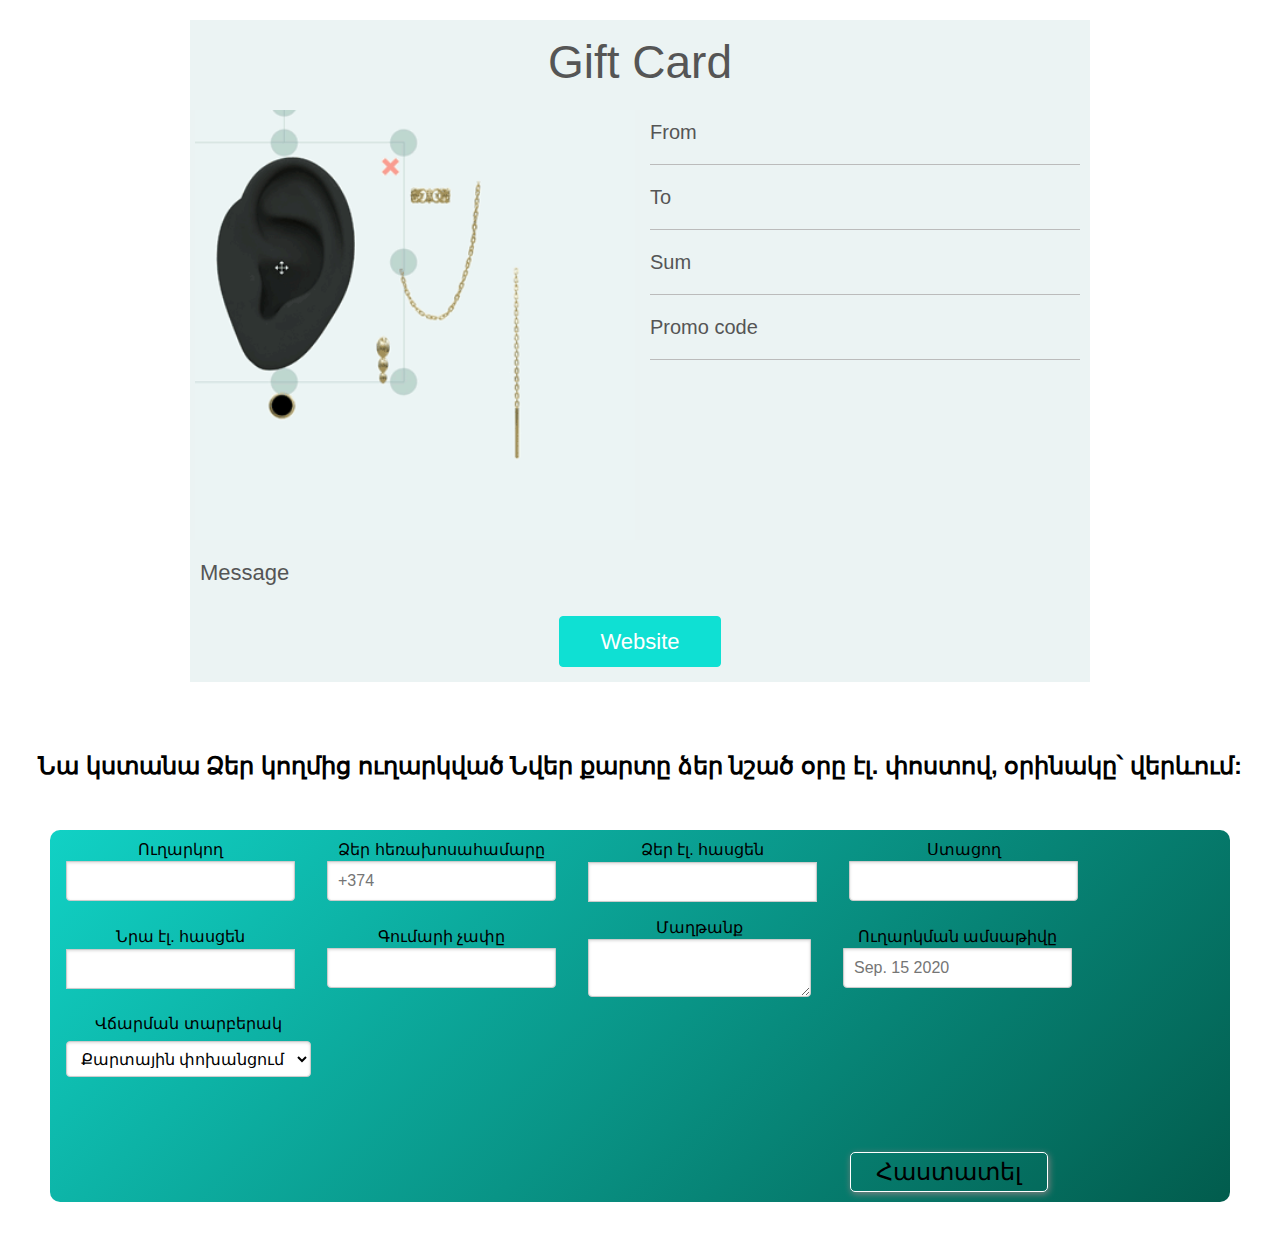
==== commit cfdeeed8: "f" ====
--- a/giftcard.html
+++ b/giftcard.html
@@ -434,7 +434,7 @@
 
 
 
-<h2 class="heading">Gift Card will be delivered to Her by email on your mentioned date!</h2>
+<h2 class="heading">Նա կստանա Ձեր կողմից ուղարկված Նվեր քարտը ձեր նշած օրը էլ. փոստով, օրինակը՝ վերևում:</h2>
 
 <!-- START HERE -->
 
@@ -458,17 +458,17 @@
 
 
         <fieldset class="pure-group">
-            <label for="sender">From: </label>
+            <label for="sender">Ուղարկող </label>
             <input id="sender" name="sender" required placeholder="  " />
         </fieldset>
 
         <fieldset class="pure-group">
-            <label for="sender phone">Your Phone Number: </label>
+            <label for="sender phone">Ձեր հեռախոսահամարը </label>
             <input id="sender phone" name="sender phone" required placeholder="+374  " />
         </fieldset>
 
         <fieldset class="pure-group">
-            <label for="sender email">Your Email Address:</label>
+            <label for="sender email">Ձեր էլ. հասցեն</label>
             <input id="sender email" name="sender email" type="email" value="" required placeholder=" " />
             <span class="email-invalid" style="display:none">
                 Must be a valid email address</span>
@@ -477,14 +477,14 @@
 
 
         <fieldset class="pure-group">
-            <label for="recipient">To: </label>
+            <label for="recipient">Ստացող </label>
             <input id="recipient" name="recipient" required placeholder="  " />
         </fieldset>
 
 
 
         <fieldset class="pure-group">
-            <label for="recipient email">Her Email Address:</label>
+            <label for="recipient email">Նրա էլ. հասցեն</label>
             <input id="recipient email" name="recipient email" type="email" value="" required placeholder=" " />
             <span class="email-invalid" style="display:none">
                 Must be a valid email address</span>
@@ -495,7 +495,7 @@
 
 
         <fieldset class="pure-group">
-            <label for="sum">Sum: </label>
+            <label for="sum">Գումարի չափը </label>
             <input id="sum" name="sum" required placeholder="" />
         </fieldset>
 
@@ -505,7 +505,7 @@
         </fieldset>
 
         <fieldset class="pure-group">
-            <label for="message">Message: </label>
+            <label for="message">Մաղթանք </label>
             <textarea id="message" name="message" placeholder=""></textarea>
         </fieldset>
 
@@ -514,11 +514,20 @@
 
 
         <fieldset class="pure-group">
-            <label for="delivery date">Delivery date: </label>
+            <label for="delivery date">Ուղարկման ամսաթիվը</label>
             <input id="delivery date" name="delivery date" required placeholder="Sep. 15 2020 "></input>
         </fieldset>
 
-
+        <fieldset class="pure-group">
+            <label for="Payment">Վճարման տարբերակ</label>
+            <select id="payment method" name="payment method" required>
+                <option value="Քարտային փոխանցում">Քարտային փոխանցում</option>
+                <option value="Telcell">Telcell</option>
+                <option value="Idram">Idram </option>
+
+
+            </select>
+        </fieldset>
 
 
 
@@ -528,13 +537,13 @@
 
 
         <button id="submitpromo" class="">
-            Submit</button>
+            Հաստատել</button>
     </div>
 
     <!-- Customise the Thankyou Message People See when they submit the form: -->
     <div class="thankyou_message" style="display:none;">
-        <h2 class="heading"><em>Thanks</em> for using our service!
-            We will get back to you soon with payment method information!</h2>
+        <h2 class="heading">Շնորհակալություն մեր ծառայությունից օգտվելու համար!
+            Մենք կապ կհաստատենք 1 աշխ. օրվա ընթացքում վճարումը ընդունելու համար!</h2>
     </div>
 
 </form>
